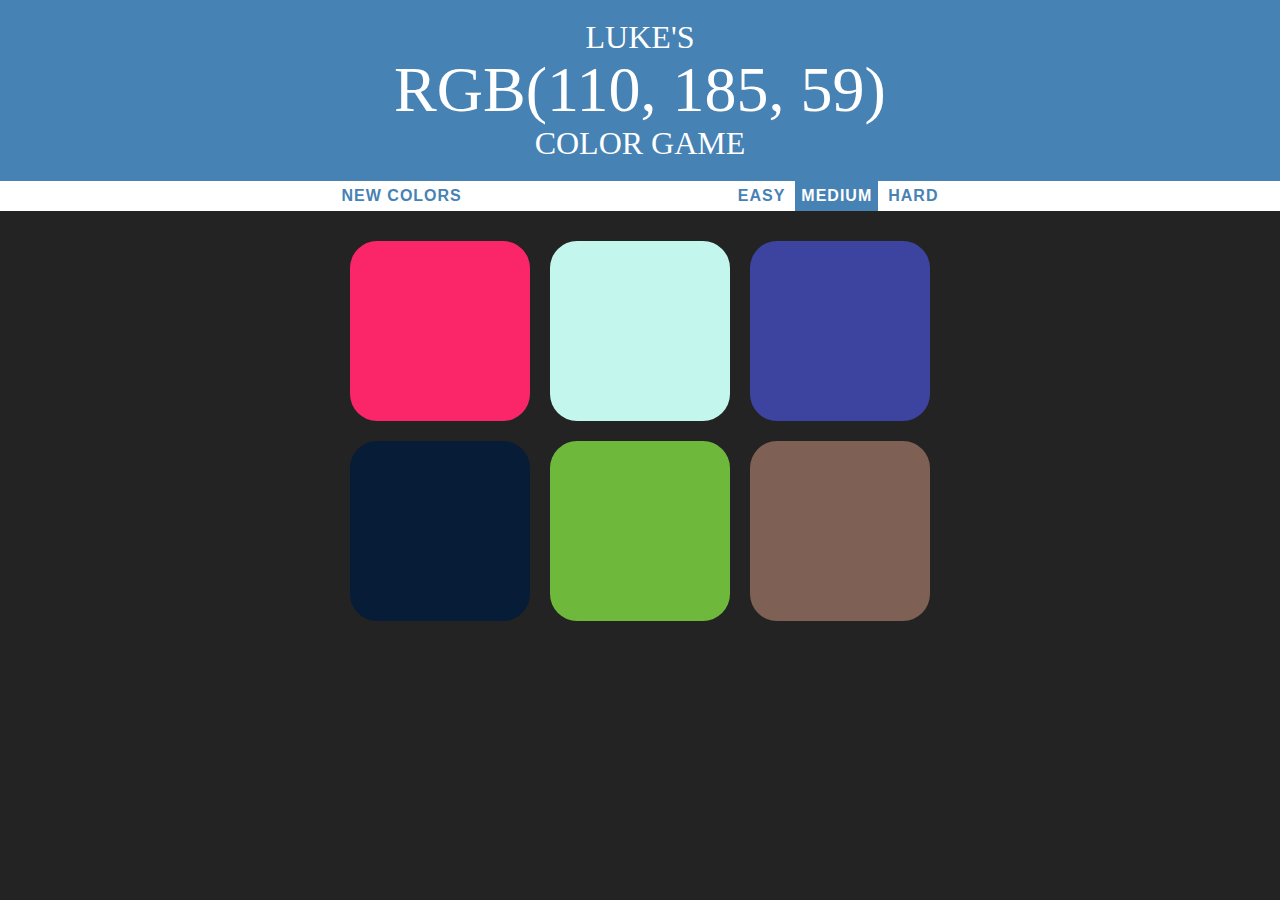
==== index.html @ aca9f56d "Rename colorGame.html to index.html" ====
<!DOCTYPE html>
<html>
<head>
	<title>Color Game</title>
	<link rel="stylesheet" type="text/css" href="colorGame.css">
</head>
<body>
<h1>
	Luke's
	<br>
	<span id="colorDisplay">RGB</span> 
	<br>
	Color Game
</h1>

<div id="stripe">
	<button id="reset">New Colors</button>
	<span id="message"></span>
	<button class="mode">Easy</button>
	<button class="mode selected">Medium</button>
	<button class="mode">Hard</button>
</div>

	<div id="container">
		<div class="square"></div>
		<div class="square"></div>
		<div class="square"></div>
		<div class="square"></div>
		<div class="square"></div>
		<div class="square"></div>
		<div class="square"></div>
		<div class="square"></div>
		<div class="square"></div>
	</div>

<script type="text/javascript" src="colorGame.js"></script>
</body>
</html>
---- colorGame.css ----
body {
	background-color: #232323;
	margin: 0;
	font-family: "Montserrat", "Avenir";
}

.square {
	width: 30%;
	background: purple;
	padding-bottom: 30%;
	float: left;
	margin: 1.66%;
	border-radius: 15%;
	transition: background 0.6s;
	-webkit-transition: background 0.6s;
	-moz-transition: background 0.6s;
}

#container {
	margin: 20px auto;
	max-width: 600px;
}

h1 {
	text-align: center;
	line-height: 1.1;
	font-weight: normal;
	color: white;
	background: steelblue;
	margin: 0;
	text-transform: uppercase;
	padding: 20px 0;
}

#colorDisplay {
	font-size: 200%;
}

#message {
	display: inline-block;
	width: 20%;
}

#stripe {
	background: white;
	height: 30px;
	text-align: center;
	color: black;
}

.selected {
	color: white;
	background: steelblue;
}

button {
	border: none;
	background: none;
	text-transform: uppercase;
	height: 100%;
	font-weight: 700;
	color: steelblue;
	letter-spacing: 1px;
	font-size: inherit;
	transition: all 0.3s;
	-webkit-transition: all 0.3s;
	-moz-transition: all 0.3s;
	outline: none;
}

button:hover {
	color: white;
	background: steelblue;
}
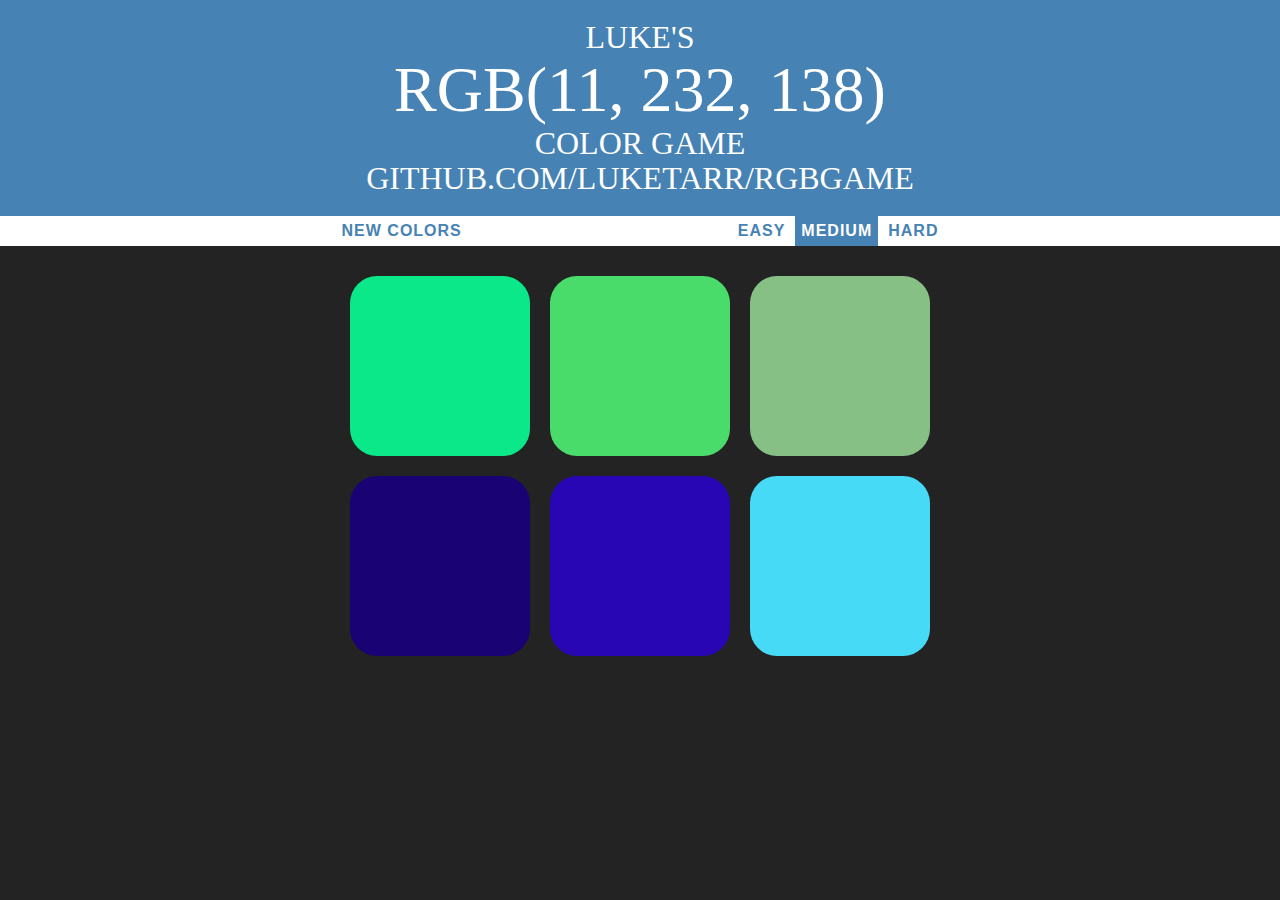
==== commit 69c77503: "Merge branch 'master' of https://github.com/LukeTarr/rgbGame" ====
--- a/index.html
+++ b/index.html
@@ -11,6 +11,8 @@
 	<span id="colorDisplay">RGB</span> 
 	<br>
 	Color Game
+	<br>
+	github.com/LukeTarr/rgbGame
 </h1>
 
 <div id="stripe">
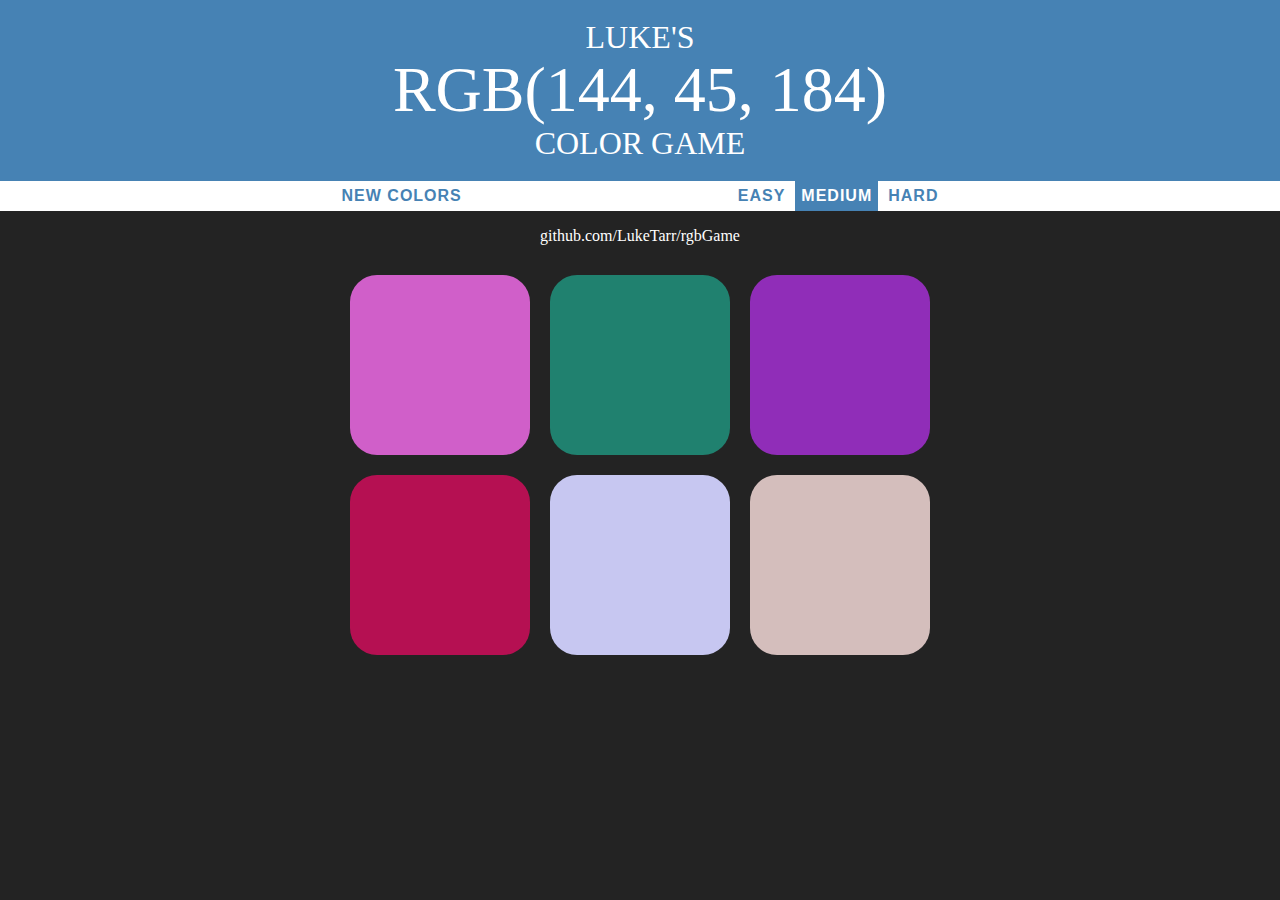
==== commit 73df0024: "Made link to Github repo much nicer looking." ====
--- a/index.html
+++ b/index.html
@@ -12,7 +12,6 @@
 	<br>
 	Color Game
 	<br>
-	github.com/LukeTarr/rgbGame
 </h1>
 
 <div id="stripe">
@@ -22,6 +21,8 @@
 	<button class="mode selected">Medium</button>
 	<button class="mode">Hard</button>
 </div>
+
+<p>github.com/LukeTarr/rgbGame</p>
 
 	<div id="container">
 		<div class="square"></div>
@@ -34,7 +35,7 @@
 		<div class="square"></div>
 		<div class="square"></div>
 	</div>
-
+	
 <script type="text/javascript" src="colorGame.js"></script>
 </body>
 </html>
--- a/colorGame.css
+++ b/colorGame.css
@@ -72,3 +72,8 @@
 	color: white;
 	background: steelblue;
 }
+
+p{
+	color: white;
+	text-align: center;
+}
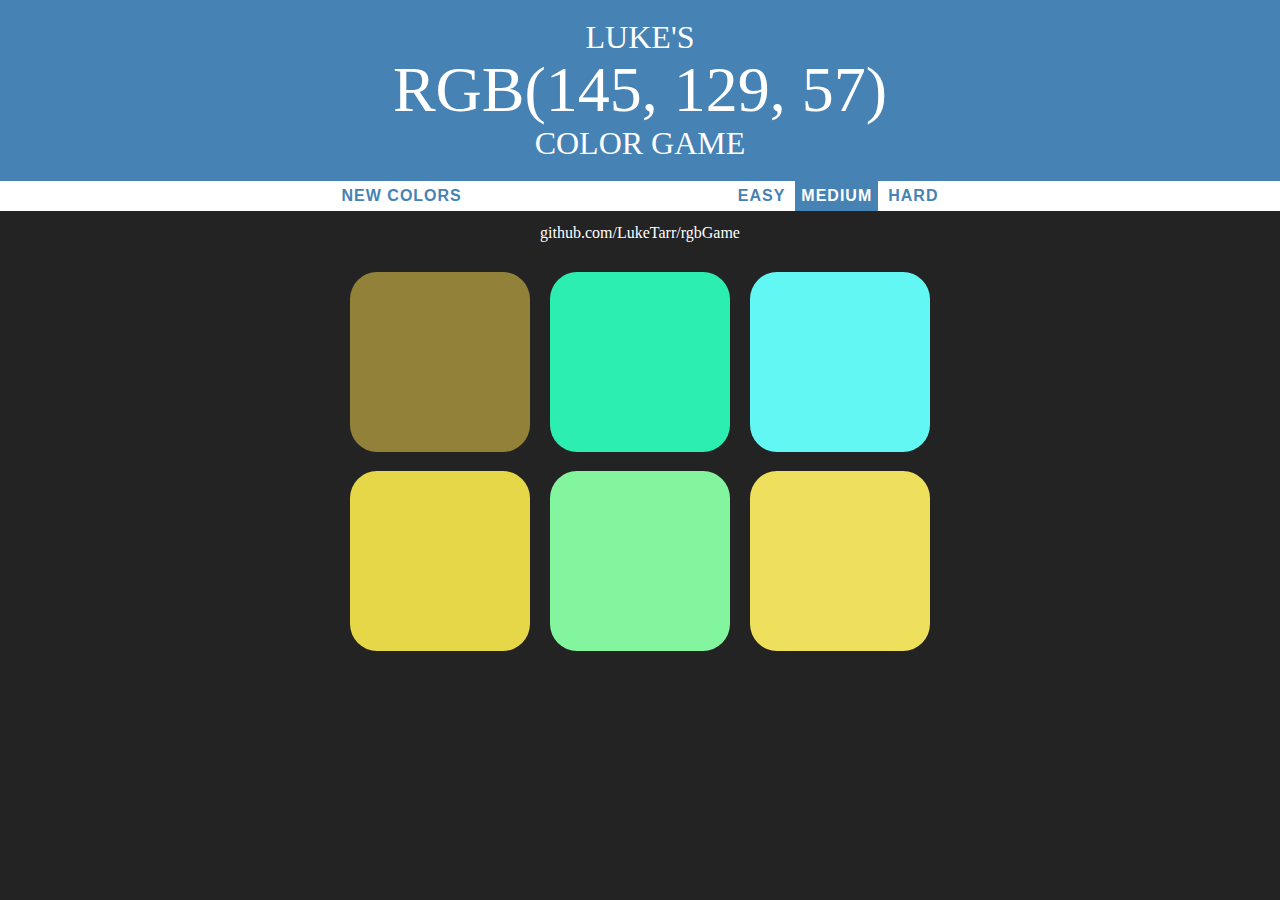
==== commit 776c4659: "Made link an anchor tag." ====
--- a/index.html
+++ b/index.html
@@ -22,7 +22,7 @@
 	<button class="mode">Hard</button>
 </div>
 
-<p>github.com/LukeTarr/rgbGame</p>
+<a href="https://github.com/LukeTarr/rgbGame">github.com/LukeTarr/rgbGame</a>
 
 	<div id="container">
 		<div class="square"></div>
@@ -35,7 +35,7 @@
 		<div class="square"></div>
 		<div class="square"></div>
 	</div>
-	
+
 <script type="text/javascript" src="colorGame.js"></script>
 </body>
 </html>
--- a/colorGame.css
+++ b/colorGame.css
@@ -73,7 +73,10 @@
 	background: steelblue;
 }
 
-p{
+a{
 	color: white;
+	margin: 1%;
 	text-align: center;
+	display: block;
+	text-decoration: none;
 }
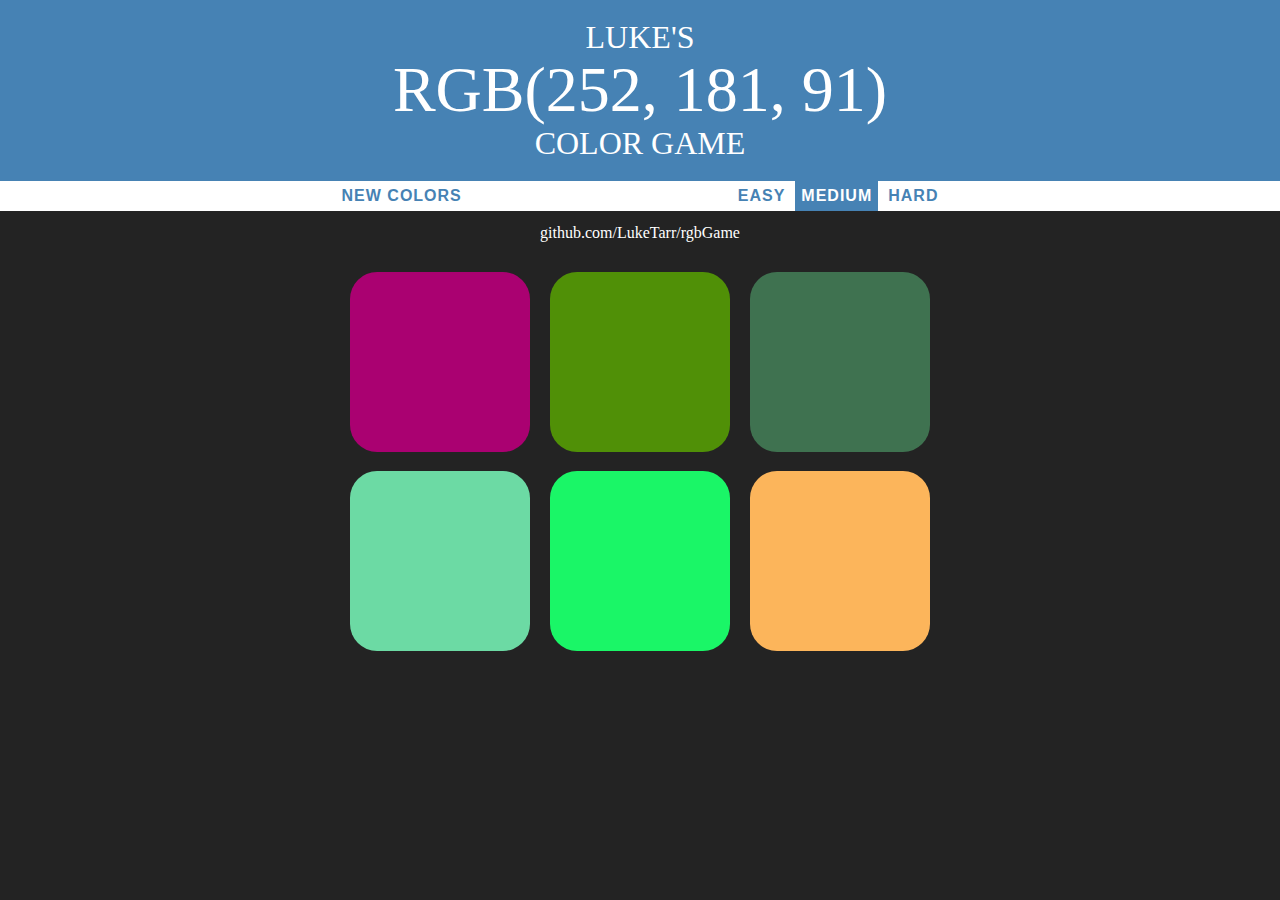
==== commit 37a9dcd5: "Added favicon.ico, and HTML to include it in title bar." ====
--- a/index.html
+++ b/index.html
@@ -3,6 +3,7 @@
 <head>
 	<title>Color Game</title>
 	<link rel="stylesheet" type="text/css" href="colorGame.css">
+	<link rel="shortcut icon" href="favicon.ico" />
 </head>
 <body>
 <h1>
